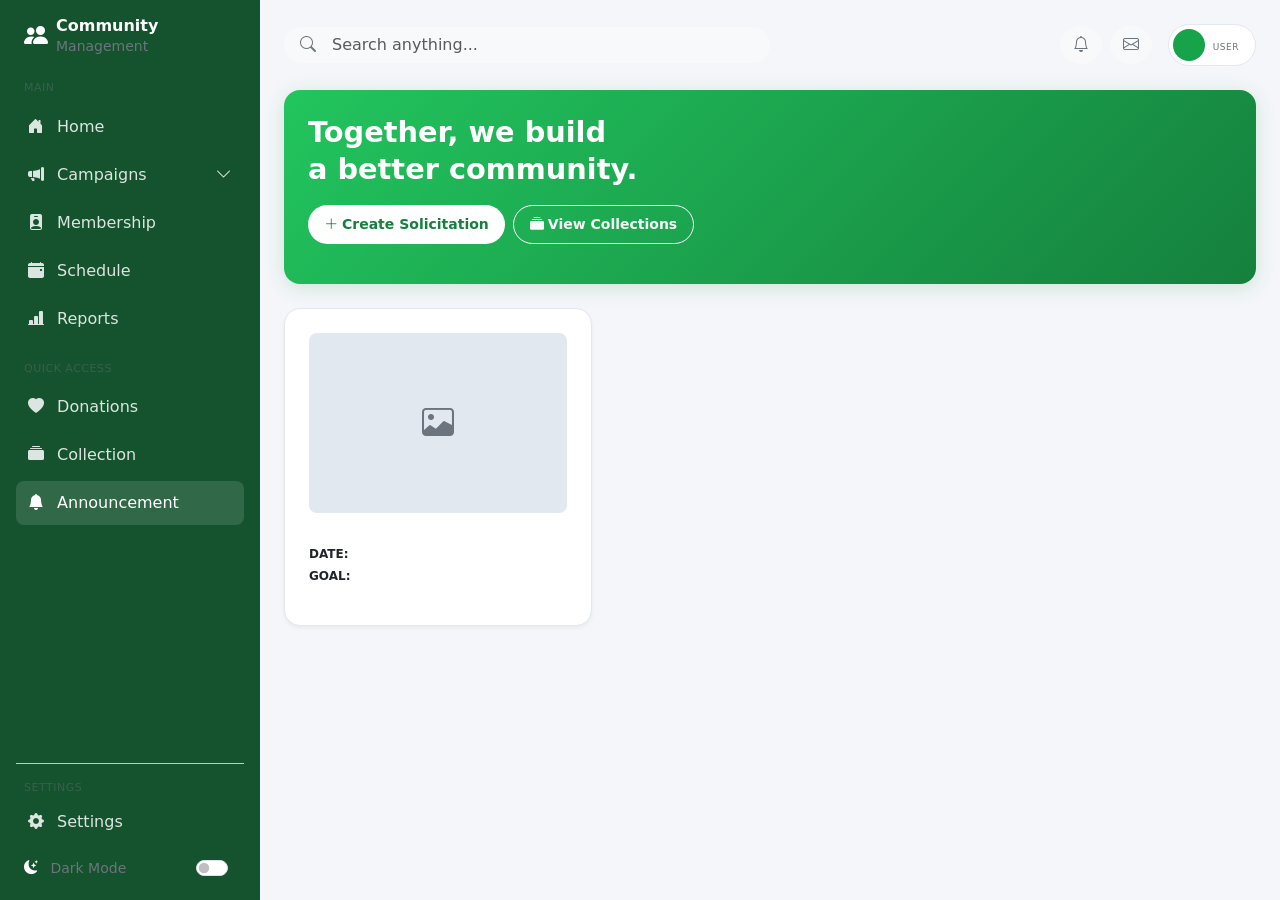
==== announcement.html @ d36fc47d "added other solicitations, fundraising, create-solicitation page. Updated and fixed codes." ====
<!DOCTYPE html>
<html lang="en">
<head>
    <meta charset="UTF-8">
    <meta name="viewport" content="width=device-width, initial-scale=1.0">
    <title>Community Management - Announcements</title>
    <link href="https://cdn.jsdelivr.net/npm/bootstrap@5.3.0/dist/css/bootstrap.min.css" rel="stylesheet">
    <link href="https://cdn.jsdelivr.net/npm/bootstrap-icons@1.11.0/font/bootstrap-icons.css" rel="stylesheet">
    <link rel="stylesheet" href="style.css">
</head>
<body>

    <div class="d-flex">
        <aside class="sidebar p-3 text-white">
            <div class="sidebar-logo d-flex align-items-center mb-4 px-2">
                <i class="bi bi-people-fill me-2 fs-4"></i>
                <span class="fw-bold lh-sm">Community <br><small class="fw-normal text-white-50">Management</small></span>
            </div>
            
            <nav class="nav flex-column gap-1">
                <span class="text-uppercase text-white-50 small px-2 mb-1 sidebar-section-header">Main</span>
                <a class="nav-link" href="index.html"><i class="bi bi-house-door-fill me-2"></i> Home</a>
                
                <a class="nav-link d-flex justify-content-between align-items-center" href="#campaignsSubmenu" data-bs-toggle="collapse" role="button" aria-expanded="false" aria-controls="campaignsSubmenu">
                    <span><i class="bi bi-megaphone-fill me-2"></i> Campaigns</span>
                    <i class="bi bi-chevron-down submenu-chevron"></i>
                </a>
                <div class="collapse nav-submenu flex-column ps-4 gap-1" id="campaignsSubmenu">
                    <a class="nav-link d-flex align-items-center text-white" href="fundraising.html">
                        <i class="bi bi-circle-fill me-2 sub-menu-dot"></i> Fundraising
                    </a>
                    <a class="nav-link d-flex align-items-center text-white" href="solicitations.html">
                        <i class="bi bi-circle-fill me-2 sub-menu-dot"></i> Solicitation
                    </a>
                </div>

                <a class="nav-link" href="membership.html"><i class="bi bi-person-badge-fill me-2"></i> Membership</a>
                <a class="nav-link" href="#scheduleModal" data-bs-toggle="modal"><i class="bi bi-calendar-event-fill me-2"></i> Schedule</a>
                <a class="nav-link" href="reports.html"><i class="bi bi-bar-chart-line-fill me-2"></i> Reports</a>
                
                <span class="text-uppercase text-white-50 small px-2 mt-3 mb-1 sidebar-section-header">Quick Access</span>
                <a class="nav-link" href="donations.html"><i class="bi bi-heart-fill me-2"></i> Donations</a>
                <a class="nav-link" href="collections.html"><i class="bi bi-collection-fill me-2"></i> Collection</a>
                <a class="nav-link active" href="announcement.html"><i class="bi bi-bell-fill me-2"></i> Announcement</a>
            </nav>
            
            <div class="sidebar-footer pt-3 mt-auto border-top border-secondary-subtle">
                <span class="text-uppercase text-white-50 small px-2 mb-1 d-block sidebar-section-header">Settings</span>
                <a class="nav-link mb-2" href="#"><i class="bi bi-gear-fill me-2"></i> Settings</a>
                
                <div class="d-flex align-items-center justify-content-between px-2 py-1 text-white-50 rounded">
                    <span class="small"><i class="bi bi-moon-stars-fill me-2 text-white"></i> Dark Mode</span>
                    <div class="form-check form-switch mb-0">
                        <input class="form-check-input" type="checkbox" role="switch" id="darkModeToggle">
                    </div>
                </div>
            </div>
        </aside>

        <main class="main-content flex-grow-1 p-4">
            
            <header class="d-flex justify-content-between align-items-center mb-4">
                <div class="search-bar position-relative w-50">
                    <i class="bi bi-search position-absolute top-50 start-0 translate-middle-y ms-3 text-muted"></i>
                    <input type="text" class="form-control ps-5 rounded-pill bg-light border-0" placeholder="Search anything...">
                </div>
                <div class="d-flex align-items-center gap-2">
                    <button class="btn btn-light rounded-circle text-muted position-relative">
                        <i class="bi bi-bell"></i>
                    </button>
                    <button class="btn btn-light rounded-circle text-muted position-relative me-2">
                        <i class="bi bi-envelope"></i>
                    </button>
                    
                    <div class="user-profile d-flex align-items-center bg-light p-1 pe-3 rounded-pill">
                        <div id="user-avatar-initial" class="user-avatar text-white rounded-circle d-flex align-items-center justify-content-center me-2 fw-bold"></div>
                        <div>
                            <div id="user-display-name" class="fw-bold lh-1 small text-dark"></div>
                            <small id="user-display-role" class="text-muted text-uppercase user-role-text">User</small>
                        </div>
                    </div>
                </div>
            </header>

            <section class="hero-banner p-4 rounded-4 mb-4 text-white d-flex flex-column justify-content-between align-items-start position-relative">
                <div class="mb-3">
                    <h3 class="fw-bold mb-2 hero-heading">Together, we build<br>a better community.</h3>
                    <div class="d-flex gap-2 mt-3">
                        <a href="#" id="btn-announcements-create-solicitation" class="btn btn-action-light fw-bold btn-sm rounded-pill px-3 py-2 text-decoration-none d-inline-flex align-items-center">
                            <i class="bi bi-plus-lg me-1"></i> Create Solicitation
                        </a>
                        <a href="collections.html" id="btn-announcements-view-collections" class="btn btn-outline-light fw-bold btn-sm rounded-pill px-3 py-2 text-decoration-none d-inline-flex align-items-center">
                            <i class="bi bi-collection-fill me-1"></i> View Collections
                        </a>
                    </div>
                </div>
            </section>

            <div class="announcement-grid" id="announcements-cards-loop-container">
                
                <div class="card announcement-card p-4 rounded-4 dynamic-announcement-card" data-announcement-id="">
                    <div class="announcement-media-box d-flex align-items-center justify-content-center text-muted position-relative overflow-hidden mb-3">
                        <img src="" class="position-absolute w-100 h-100 object-fit-cover d-none announcement-live-image" alt="Announcement Banner">
                        <i class="bi bi-image fs-2 announcement-image-fallback"></i>
                    </div>

                    <div class="announcement-card-content flex-grow-1 d-flex flex-column">
                        <h5 class="fw-bold text-dark mb-3 announcement-title"></h5>
                        
                        <div class="announcement-meta-details small text-muted mb-3">
                            <div class="mb-1 d-flex align-items-center gap-1">
                                <span class="fw-semibold text-secondary text-uppercase" style="font-size: 0.75rem;">Date:</span>
                                <span class="announcement-date-value"></span>
                            </div>
                            <div class="d-flex align-items-center gap-1 announcement-goal-wrapper">
                                <span class="fw-semibold text-secondary text-uppercase" style="font-size: 0.75rem;">Goal:</span>
                                <span class="announcement-goal-value"></span>
                            </div>
                        </div>

                        <p class="announcement-body-text text-muted mb-0 flex-grow-1"></p>
                    </div>
                </div>

            </div>

        </main>
    </div>

    <div class="modal fade" id="scheduleModal" tabindex="-1" aria-hidden="true">
        <div class="modal-dialog modal-dialog-centered">
            <div class="modal-content border-0 rounded-4 p-3 shadow">
                <div class="modal-header border-0 justify-content-center pt-2 pb-0">
                    <h5 class="modal-title fw-bold text-success text-center modal-custom-title">SCHEDULE</h5>
                </div>
                <div class="modal-body py-4 modal-custom-body" id="scheduleItemsContainer">
                </div>
                <div class="modal-footer border-0 p-0">
                    <button type="button" class="btn text-white w-100 py-2 rounded-3 fw-bold modal-close-btn" data-bs-dismiss="modal">CLOSE SCHEDULE</button>
                </div>
            </div>
        </div>
    </div>

    <script src="https://cdn.jsdelivr.net/npm/bootstrap@5.3.0/dist/js/bootstrap.bundle.min.js"></script>

    <script>
        const darkModeToggle = document.getElementById('darkModeToggle');

        function setTheme(theme) {
            if (theme === 'dark') {
                document.documentElement.setAttribute('data-bs-theme', 'dark');
                darkModeToggle.checked = true;
                localStorage.setItem('theme', 'dark');
            } else {
                document.documentElement.setAttribute('data-bs-theme', 'light');
                darkModeToggle.checked = false;
                localStorage.setItem('theme', 'light');
            }
        }

        if (localStorage.getItem('theme') === 'dark') {
            setTheme('dark');
        } else {
            setTheme('light');
        }

        darkModeToggle.addEventListener('change', () => {
            darkModeToggle.checked ? setTheme('dark') : setTheme('light');
        });
    </script>
</body>
</html>
---- style.css ----
/* ==========================================================================
   1. Theme Variables (Light Mode Defaults & System Rules)
   ========================================================================== */
:root, [data-bs-theme="light"] {
    --bg-main: #f4f6f9;
    --text-color: #212529;
    --text-muted-custom: #6c757d;
    --sidebar-green: #14532d;       
    --card-bg: #ffffff;
    --border-color: #e2e8f0;
    --stat-icon-bg: #f0fdf4;
    --stat-icon-color: #16a34a;
    --placeholder-bg: #e2e8f0;
    --user-profile-bg: #ffffff;
    
    /* Consolidated Layout Mapping Syncs */
    --main-workspace-bg: #f8f9fa;
    --dynamic-card-bg: #ffffff;
    --dynamic-text-main: #212529;
    --dynamic-text-muted: #6c757d;
    --dynamic-input-bg: #ffffff;
    --dynamic-input-addon: #f8f9fa;
    --dynamic-input-border: #dee2e6;
    --dynamic-outline-btn-border: #6c757d;
    --dynamic-outline-btn-text: #6c757d;
    --dynamic-upload-zone: #f8f9fa;
    --btn-action-add-item-bg: #f8f9fa;
    --btn-action-add-item-color: #198754;
    
    /* Modal Theme Map */
    --dynamic-modal-bg: #ffffff;
    --dynamic-modal-text: #212529;
    --dynamic-modal-close-filter: none;
}

/* ==========================================================================
   2. Dark Mode Overrides (Consolidated Theme Matrix)
   ========================================================================== */
[data-bs-theme="dark"], .dark-mode {
    --bg-main: #121214;            
    --text-color: #f8fafc;
    --text-muted-custom: #94a3b8;
    --sidebar-green: #064e3b;       
    --card-bg: #1e1e24;            
    --border-color: #2d2d34;
    --stat-icon-bg: #064e3b;
    --stat-icon-color: #4ade80;
    --placeholder-bg: #2d2d34;
    --user-profile-bg: #1e1e24;

    /* Theme Variable Mapping Swaps Override Hooks */
    --main-workspace-bg: #121212;
    --dynamic-card-bg: #1e1e1e;
    --dynamic-text-main: #f8f9fa;
    --dynamic-text-muted: #a0a0a0;
    --dynamic-input-bg: #2b2b2b;
    --dynamic-input-addon: #333333;
    --dynamic-input-border: #3d3d3d;
    --dynamic-outline-btn-border: #4d4d4d;
    --dynamic-outline-btn-text: #a0a0a0;
    --dynamic-upload-zone: #252525;
    --btn-action-add-item-bg: #2b2b2b;
    --btn-action-add-item-color: #2ea44f;

    /* Modal Theme Map Dark */
    --dynamic-modal-bg: #1e1e1e;
    --dynamic-modal-text: #f8f9fa;
    --dynamic-modal-close-filter: invert(1) grayscale(1) brightness(2);
}

/* ==========================================================================
   3. Global Layout & Utility Classes
   ========================================================================== */
body {
    background-color: var(--bg-main) !important;
    color: var(--text-color) !important;
    font-family: 'Segoe UI', system-ui, -apple-system, sans-serif;
    min-height: 100vh;
    margin: 0;
}

.text-dark, .text-secondary { color: var(--text-color) !important; }
.text-muted, .text-white-50 { color: var(--text-muted-custom) !important; }
.cursor-pointer { cursor: pointer !important; }
.border-dashed { border-style: dashed !important; }
.x-small { font-size: 10px !important; text-uppercase: uppercase; }

/* Uniform Graphic Line Clamps */
.text-line-clamp-2 {
    display: -webkit-box;
    -webkit-line-clamp: 2;
    -webkit-box-orient: vertical;  
    overflow: hidden;
}
.text-line-clamp-3 {
    display: -webkit-box;
    -webkit-line-clamp: 3;
    -webkit-box-orient: vertical;  
    overflow: hidden;
}

/* Base Theme Class Hook Architectures */
.main-workspace-bg { background-color: var(--main-workspace-bg) !important; min-height: 100vh; }
.dynamic-card-bg { background-color: var(--dynamic-card-bg); border: 1px solid var(--border-color); }
.dynamic-text-main { color: var(--dynamic-text-main); }
.dynamic-text-muted { color: var(--dynamic-text-muted); }
.dynamic-input-bg { background-color: var(--dynamic-input-bg); color: var(--dynamic-text-main); border: 1px solid var(--dynamic-input-border); }
.dynamic-input-addon { background-color: var(--dynamic-input-addon); color: var(--dynamic-text-main); border: 1px solid var(--dynamic-input-border); }
.dynamic-outline-btn { border-color: var(--dynamic-outline-btn-border); color: var(--dynamic-outline-btn-text); }
.dynamic-upload-zone { background-color: var(--dynamic-upload-zone); }
.btn-action-add-item { background-color: var(--btn-action-add-item-bg); color: var(--btn-action-add-item-color); border: 1px dashed var(--btn-action-add-item-color); }

/* ==========================================================================
   4. Navigation & Sidebar Component
   ========================================================================== */
.sidebar {
    width: 260px;
    min-width: 260px;
    min-height: 100vh;
    background-color: var(--sidebar-green) !important;
    box-shadow: 2px 0 12px rgba(0, 0, 0, 0.15);
    display: flex;
    flex-direction: column;
}

.sidebar-section-header {
    font-size: 11px; 
    letter-spacing: 0.5px;
    color: var(--text-color);
    opacity: 0.4;
}

.sidebar .nav-link {
    color: rgba(255, 255, 255, 0.85) !important;
    border-radius: 8px;
    padding: 10px 12px;
    transition: all 0.2s ease;
}

.sidebar .nav-link:hover, 
.sidebar .nav-link.active {
    color: #ffffff !important;
    background-color: rgba(255, 255, 255, 0.12) !important;
}

.sidebar .nav-submenu .nav-link {
    font-size: 0.85rem;
    padding-top: 0.25rem;
    padding-bottom: 0.25rem;
    opacity: 0.85;
}

.sidebar .nav-submenu .nav-link:hover {
    opacity: 1;
    background: rgba(255, 255, 255, 0.05);
}

.sub-menu-dot {
    font-size: 6px;
    color: #86efac !important;
}

.submenu-chevron { transition: transform 0.2s ease; }
.nav-link[aria-expanded="true"] .submenu-chevron { transform: rotate(180deg); }

/* ==========================================================================
   5. Dashboard Layout Panels, Cards, & Elements
   ========================================================================== */
.main-content {
    background-color: var(--bg-main);
    min-height: 100vh;
    width: 100%;
}

.user-profile {
    background-color: var(--user-profile-bg) !important;
    border: 1px solid var(--border-color) !important;
}

.user-avatar { width: 32px; height: 32px; background-color: #16a34a; }
.user-role-text { font-size: 9px; letter-spacing: 0.5px; }

.hero-banner {
    background: linear-gradient(135deg, #22c55e, #15803d) !important;
    border: none;
    box-shadow: 0 4px 20px rgba(21, 128, 61, 0.15);
}

.hero-heading { font-size: 1.8rem; line-height: 1.3; color: #ffffff !important; }
.btn-action-light { background-color: #ffffff !important; color: #15803d !important; border: none; }
.btn-action-light:hover { background-color: #f0fdf4 !important; }

/* Info Data Cards */
.stat-card, .data-card, .metric-card {
    background-color: var(--card-bg) !important;
    color: var(--text-color) !important;
    border: 1px solid var(--border-color) !important;
    box-shadow: 0 4px 6px -1px rgba(0, 0, 0, 0.02);
    border-radius: 1rem;
}

.stat-label { font-size: 11px; }
.placeholder-box { width: 40px; height: 40px; background-color: var(--placeholder-bg); }
.card-section-title { color: var(--stat-icon-color) !important; font-size: 0.8rem; letter-spacing: 0.75px; }

.stat-icon, .metric-icon-box {
    width: 40px;
    height: 40px;
    background-color: var(--stat-icon-bg) !important;
    color: var(--stat-icon-color) !important;
    display: flex;
    align-items: center;
    justify-content: center;
    font-size: 1.15rem;
    border-radius: 0.5rem;
}

.btn-brand { background-color: #16a34a !important; color: #ffffff !important; border: none; }
.btn-brand:hover { background-color: #15803d !important; }
.progress { background-color: var(--placeholder-bg) !important; }
.progress-bar { background-color: #22c55e !important; }

/* ==========================================================================
   6. Core Framework Overrides (Forms & Tables)
   ========================================================================== */
.btn-check:checked + .btn-outline-secondary {
    background-color: #198754 !important;
    border-color: #198754 !important;
    color: #ffffff !important;
    box-shadow: 0 4px 10px rgba(25, 135, 84, 0.15);
}

#drop-zone-container { transition: all 0.2s ease-in-out; }
#drop-zone-container:hover {
    border-color: #198754 !important;
    background-color: rgba(25, 135, 84, 0.02) !important;
}
[data-bs-theme="dark"] #drop-zone-container:hover,
.dark-mode #drop-zone-container:hover {
    background-color: rgba(25, 135, 84, 0.08) !important;
}

.table-analytics, .table-donations { font-size: 0.85rem; vertical-align: middle; }
.table-analytics th { font-size: 0.75rem; letter-spacing: 0.5px; color: var(--text-muted-custom); text-uppercase: uppercase; }
.table-donations th { background-color: var(--placeholder-bg) !important; color: var(--text-color) !important; font-weight: 600; font-size: 0.8rem; text-uppercase: uppercase; letter-spacing: 0.5px; }

.hover-table-analytics tbody tr { transition: background-color 0.2s ease; }
.hover-table-analytics tbody tr:hover { background-color: rgba(0, 0, 0, 0.015); }

/* ==========================================================================
   7. Specific Feature Page Modules
   ========================================================================== */

/* Membership Page Rules */
.membership-banner { background: linear-gradient(135deg, #bbf7d0, #f0fdf4) !important; border: 1px solid #d1fae5; }
.membership-banner .banner-title { color: #14532d !important; }
.membership-banner .banner-sub { color: #166534 !important; }

[data-bs-theme="dark"] .membership-banner,
.dark-mode .membership-banner { background: linear-gradient(135deg, #064e3b, #022c22) !important; border: 1px solid #065f46; }
[data-bs-theme="dark"] .membership-banner .banner-title,
[data-bs-theme="dark"] .membership-banner .banner-sub,
.dark-mode .membership-banner .banner-title,
.dark-mode .membership-banner .banner-sub { color: #f8fafc !important; }

.nav-tabs-custom .nav-link { color: var(--text-color) !important; border: none; border-bottom: 2px solid transparent; font-weight: 600; padding: 0.5rem 1rem; opacity: 0.7; }
.nav-tabs-custom .nav-link.active { background: none !important; border-bottom: 2px solid #16a34a !important; opacity: 1 !important; }
.chart-container { min-height: 220px; position: relative; }
.member-avatar-badge { width: 36px; height: 36px; background-color: #22c55e; color: #ffffff; font-weight: bold; font-size: 0.85rem; }

/* Reports Page Rules */
.reports-banner { background: linear-gradient(135deg, #22c55e, #16a34a) !important; border: none; box-shadow: 0 4px 15px rgba(22, 163, 74, 0.15); }
.reports-banner h4 { color: #ffffff !important; font-size: 1.75rem; letter-spacing: -0.5px; }
.chart-box-large { min-height: 280px; background-color: rgba(0, 0, 0, 0.02); border: 1px dashed var(--border-color); }
[data-bs-theme="dark"] .chart-box-large, .dark-mode .chart-box-large { background-color: rgba(255, 255, 255, 0.02); }
.mini-report-card { border-left: 4px solid #16a34a !important; }
.download-tool-row { background-color: var(--bg-main); border: 1px solid var(--border-color); border-radius: 8px; padding: 10px 14px; transition: transform 0.2s ease, background-color 0.2s ease; }
.download-tool-row:hover { background-color: var(--border-color); transform: translateX(3px); }

/* Donations & Collections System */
.badge-status { font-size: 0.75rem; font-weight: 600; padding: 6px 12px; border-radius: 6px; display: inline-block; }
.badge-status-confirmed { background-color: #d1fae5 !important; color: #065f46 !important; }
.badge-status-pending { background-color: #fef3c7 !important; color: #92400e !important; }

[data-bs-theme="dark"] .badge-status-confirmed, .dark-mode .badge-status-confirmed { background-color: #064e3b !important; color: #a7f3d0 !important; }
[data-bs-theme="dark"] .badge-status-pending, .dark-mode .badge-status-pending { background-color: #78350f !important; color: #fde68a !important; }

.top-donor-item { border-bottom: 1px dashed var(--border-color); padding-bottom: 8px; }
.top-donor-item:last-child { border-bottom: none; }
.donor-rank-number { font-weight: bold; color: var(--stat-icon-color); min-width: 20px; }

.collection-item-card, .solicitation-card, .announcement-card {
    background-color: var(--card-bg) !important;
    border: 1px solid var(--border-color);
    border-radius: 1rem;
    overflow: hidden;
    display: flex;
    flex-direction: column;
    height: 100%;
    box-shadow: 0 0.125rem 0.25rem rgba(0,0,0,0.05);
    transition: transform 0.2s ease, box-shadow 0.2s ease;
}
.collection-item-card:hover, .solicitation-card:hover, .announcement-card:hover {
    transform: translateY(-4px);
    box-shadow: 0 10px 20px rgba(0, 0, 0, 0.08) !important;
}

.collection-media-thumbnail { width: 80px; height: 80px; background-color: #e2e8f0; border-radius: 8px; flex-shrink: 0; }
.announcement-media-box { width: 100%; height: 180px; background-color: #e2e8f0; border-radius: 8px; flex-shrink: 0; }
.card-img-container { position: relative; height: 160px; background-color: #e9ecef; }

[data-bs-theme="dark"] .collection-media-thumbnail, [data-bs-theme="dark"] .announcement-media-box, [data-bs-theme="dark"] .card-img-container,
.dark-mode .collection-media-thumbnail, .dark-mode .announcement-media-box, .dark-mode .card-img-container { background-color: #252525 !important; }

.status-pill { font-size: 0.75rem; font-weight: 700; padding: 4px 12px; border-radius: 50px; display: inline-block; }
.status-pill-active { background-color: #d1fae5 !important; color: #065f46 !important; }
.status-pill-ending { background-color: #fef3c7 !important; color: #92400e !important; }
.status-pill-completed { background-color: #e2e8f0 !important; color: #334155 !important; }

[data-bs-theme="dark"] .status-pill-active, .dark-mode .status-pill-active { background-color: #064e3b !important; color: #a7f3d0 !important; }
[data-bs-theme="dark"] .status-pill-ending, .dark-mode .status-pill-ending { background-color: #78350f !important; color: #fde68a !important; }
[data-bs-theme="dark"] .status-pill-completed, .dark-mode .status-pill-completed { background-color: #1e293b !important; color: #cbd5e1 !important; }

/* Announcement Core System */
.announcement-grid { display: grid; grid-template-columns: repeat(auto-fill, minmax(300px, 1fr)); gap: 1.5rem; }
@media (min-width: 992px) { .announcement-grid { grid-template-columns: repeat(3, minmax(0, 1fr)); } }
.announcement-body-text { font-size: 0.9rem; line-height: 1.5; color: var(--text-color); opacity: 0.85; }

/* Solicitations Layout Dynamic Split Drawers Workspaces */
.badge-urgency { position: absolute; top: 12px; left: 12px; border-radius: 20px; padding: 4px 12px; font-size: 0.75rem; font-weight: 600; }
.card-category-tag { position: absolute; bottom: 12px; left: 12px; background: rgba(0, 0, 0, 0.6); backdrop-filter: blur(4px); font-size: 0.75rem; padding: 4px 10px; border-radius: 6px; }

.workspace-wrapper { display: flex; transition: all 0.3s ease; position: relative; }
.feed-container { flex: 1; transition: all 0.3s ease; }

.details-drawer {
    width: 0;
    opacity: 0;
    overflow: hidden;
    background: #ffffff;
    border-radius: 1rem;
    box-shadow: -2px 0 15px rgba(0,0,0,0.05);
    transition: width 0.3s ease, opacity 0.2s ease, padding 0.3s ease;
    padding: 0 !important; 
}
.details-drawer.open { width: 400px; opacity: 1; margin-left: 1.5rem; padding: 1.5rem !important; overflow-y: auto; max-height: calc(100vh - 120px); }
.drawer-carousel-placeholder { height: 180px; background-color: #f1f3f5; border-radius: 0.75rem; display: flex; align-items: center; justify-content: center; }
#drawer-status-badge, #drawer-urgency-badge { border-radius: 20px; font-size: 11px; padding: 5px 12px; }
#drawer-post-description { text-align: justify; }
.drawer-contact-card { background-color: #f8f9fa; border: none; }

.dark-mode .details-drawer { background: #1e1e1e !important; box-shadow: -2px 0 15px rgba(0,0,0,0.3); }
.dark-mode .drawer-carousel-placeholder { background-color: #2b2b2b !important; }
.dark-mode .drawer-contact-card { background-color: #252525 !important; }
.dark-mode .dynamic-close-arrow { color: #a0a0a0 !important; }
.dark-mode .metadata-divider { border-bottom-color: #2d2d2d !important; }
.dark-mode .metadata-column { border-right-color: #2d2d2d !important; }

/* Interactive Urgency Component Selection Wrapper States */
.btn-urgency-wrapper { transition: all 0.2s ease-in-out; }
.btn-urgency-wrapper:has(#urgency-low:checked) { border-color: #0dcaf0 !important; background-color: #f0faff !important; font-weight: 600; }
.btn-urgency-wrapper:has(#urgency-medium:checked) { border-color: #ffc107 !important; background-color: #fffdf2 !important; font-weight: 600; }
.btn-urgency-wrapper:has(#urgency-high:checked) { border-color: #dc3545 !important; background-color: #fff5f5 !important; font-weight: 600; }
.btn-urgency-wrapper:has(#urgency-critical:checked) { border-color: #7a1a25 !important; background-color: #ffe5e7 !important; font-weight: 700; }

.dark-mode .btn-urgency-wrapper:has(#urgency-low:checked) { background-color: rgba(13, 202, 240, 0.15) !important; color: #0dcaf0; }
.dark-mode .btn-urgency-wrapper:has(#urgency-medium:checked) { background-color: rgba(255, 193, 7, 0.15) !important; color: #ffc107; }
.dark-mode .btn-urgency-wrapper:has(#urgency-high:checked) { background-color: rgba(220, 53, 69, 0.15) !important; color: #ea868f; }

/* ==========================================================================
   8. Modals UI Element & Overrides
   ========================================================================== */
.modal-content, .dynamic-modal-bg {
    background-color: var(--dynamic-modal-bg, var(--card-bg)) !important;
    color: var(--dynamic-modal-text, var(--text-color)) !important;
    border: 1px solid var(--border-color) !important;
}
.modal-custom-title { letter-spacing: 1px; color: #43a047 !important; }
.modal-custom-body { max-height: 400px; overflow-y: auto; }
.modal-close-btn { background-color: #43a047; font-size: 13px; border: none; }
.dynamic-modal-close { filter: var(--dynamic-modal-close-filter); }

/* Custom Layout Schedule Modal System Contexts */
.custom-schedule-modal-dialog { max-width: 480px; margin-right: auto; margin-left: auto; }
.custom-schedule-modal-content {
    border: none !important;
    border-radius: 24px !important;
    box-shadow: 0 10px 30px rgba(0, 0, 0, 0.08) !important;
    background-color: var(--card-bg) !important;
    padding: 35px 40px !important;
}
.custom-schedule-title { font-size: 24px; font-weight: 700; color: #41a64f; letter-spacing: 1.5px; margin-bottom: 35px; margin-top: 5px; text-align: center; }
.custom-schedule-close-btn {
    background-color: #41a64f !important;
    color: #ffffff !important;
    width: 100%;
    padding: 14px 0 !important;
    border-radius: 12px !important;
    font-size: 14px !important;
    font-weight: 700 !important;
    letter-spacing: 0.5px;
    border: none !important;
    transition: background-color 0.2s ease, transform 0.1s ease !important;
}
.custom-schedule-close-btn:hover { background-color: #368e42 !important; }
.custom-schedule-close-btn:active { transform: scale(0.99); }

[data-bs-theme="dark"] .custom-schedule-modal-content,
.dark-mode .custom-schedule-modal-content { box-shadow: 0 10px 30px rgba(0, 0, 0, 0.3) !important; }
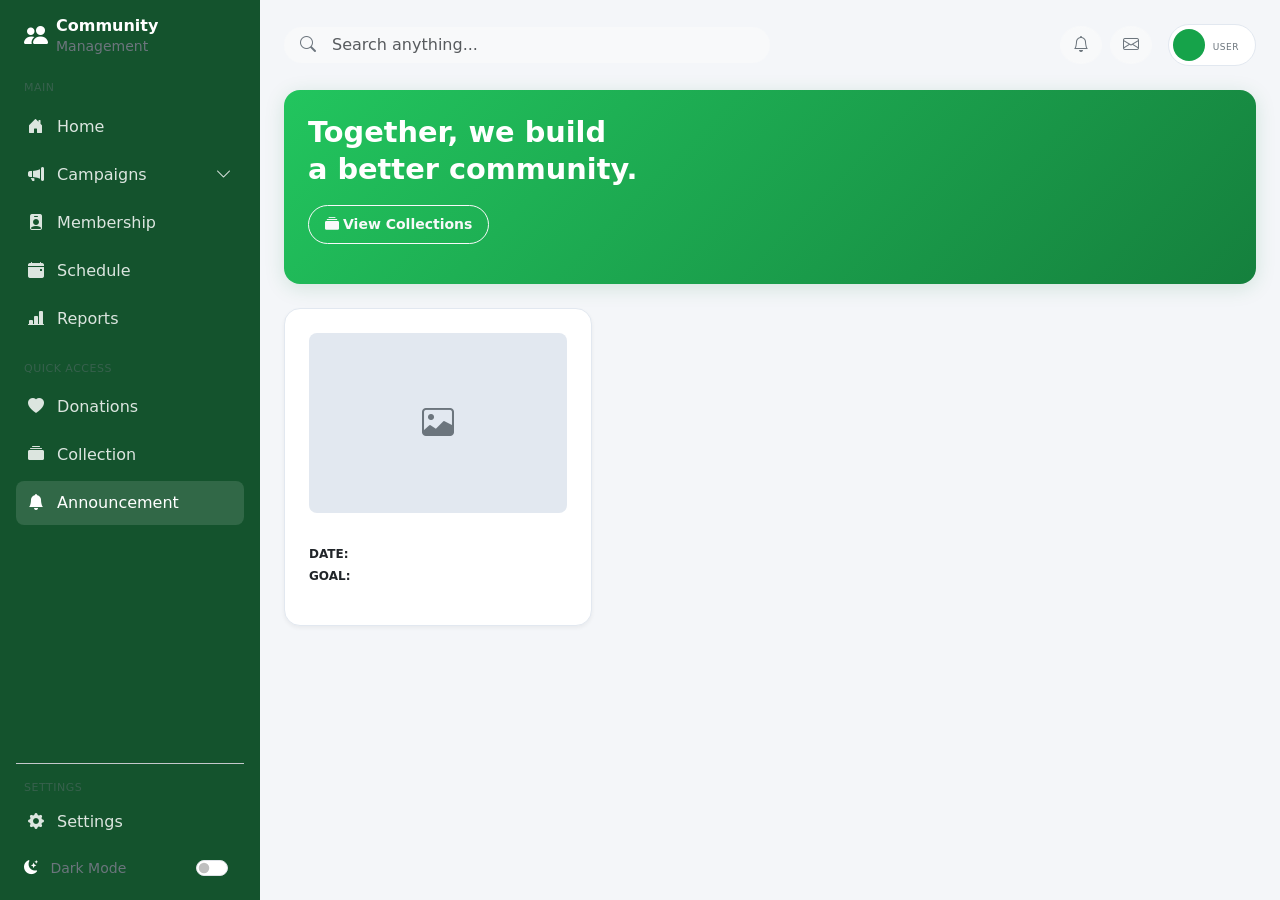
==== commit 4facea8c: "fixed filter button on donations" ====
--- a/announcement.html
+++ b/announcement.html
@@ -86,9 +86,6 @@
                 <div class="mb-3">
                     <h3 class="fw-bold mb-2 hero-heading">Together, we build<br>a better community.</h3>
                     <div class="d-flex gap-2 mt-3">
-                        <a href="#" id="btn-announcements-create-solicitation" class="btn btn-action-light fw-bold btn-sm rounded-pill px-3 py-2 text-decoration-none d-inline-flex align-items-center">
-                            <i class="bi bi-plus-lg me-1"></i> Create Solicitation
-                        </a>
                         <a href="collections.html" id="btn-announcements-view-collections" class="btn btn-outline-light fw-bold btn-sm rounded-pill px-3 py-2 text-decoration-none d-inline-flex align-items-center">
                             <i class="bi bi-collection-fill me-1"></i> View Collections
                         </a>
